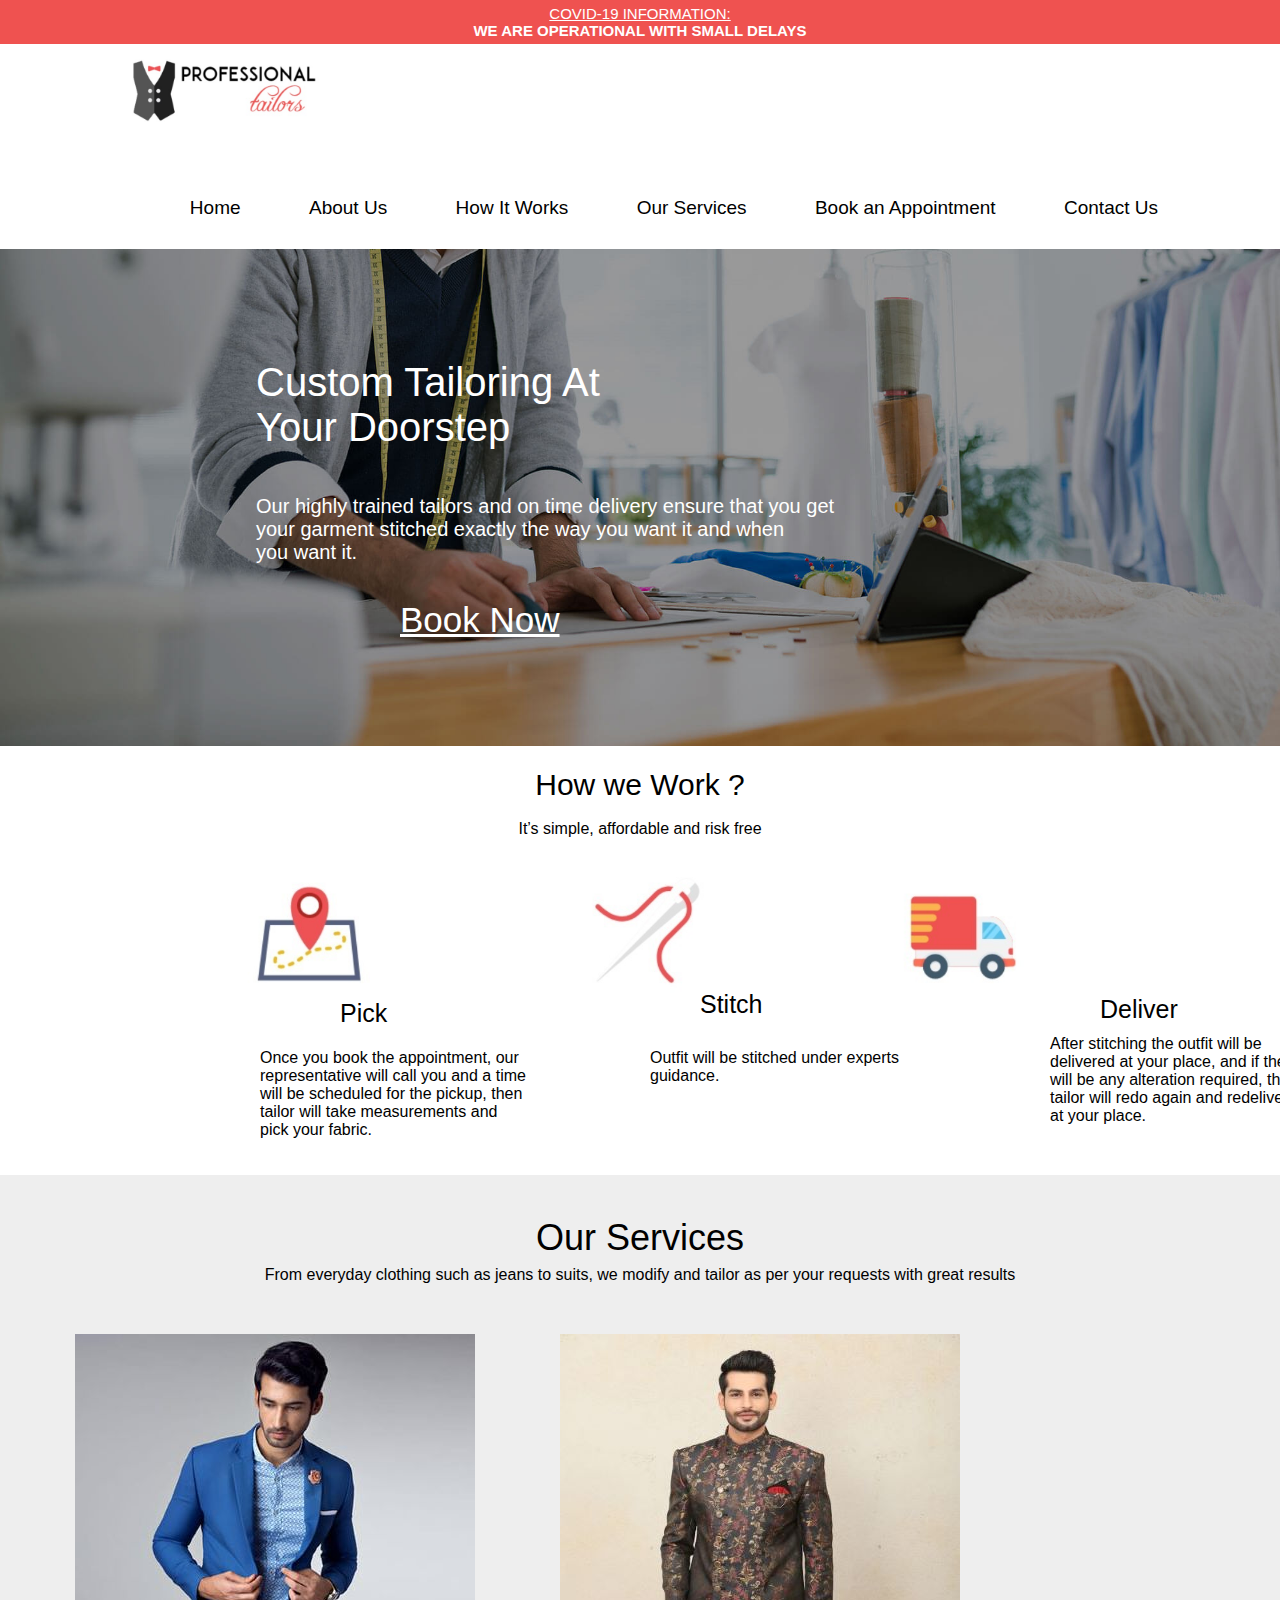
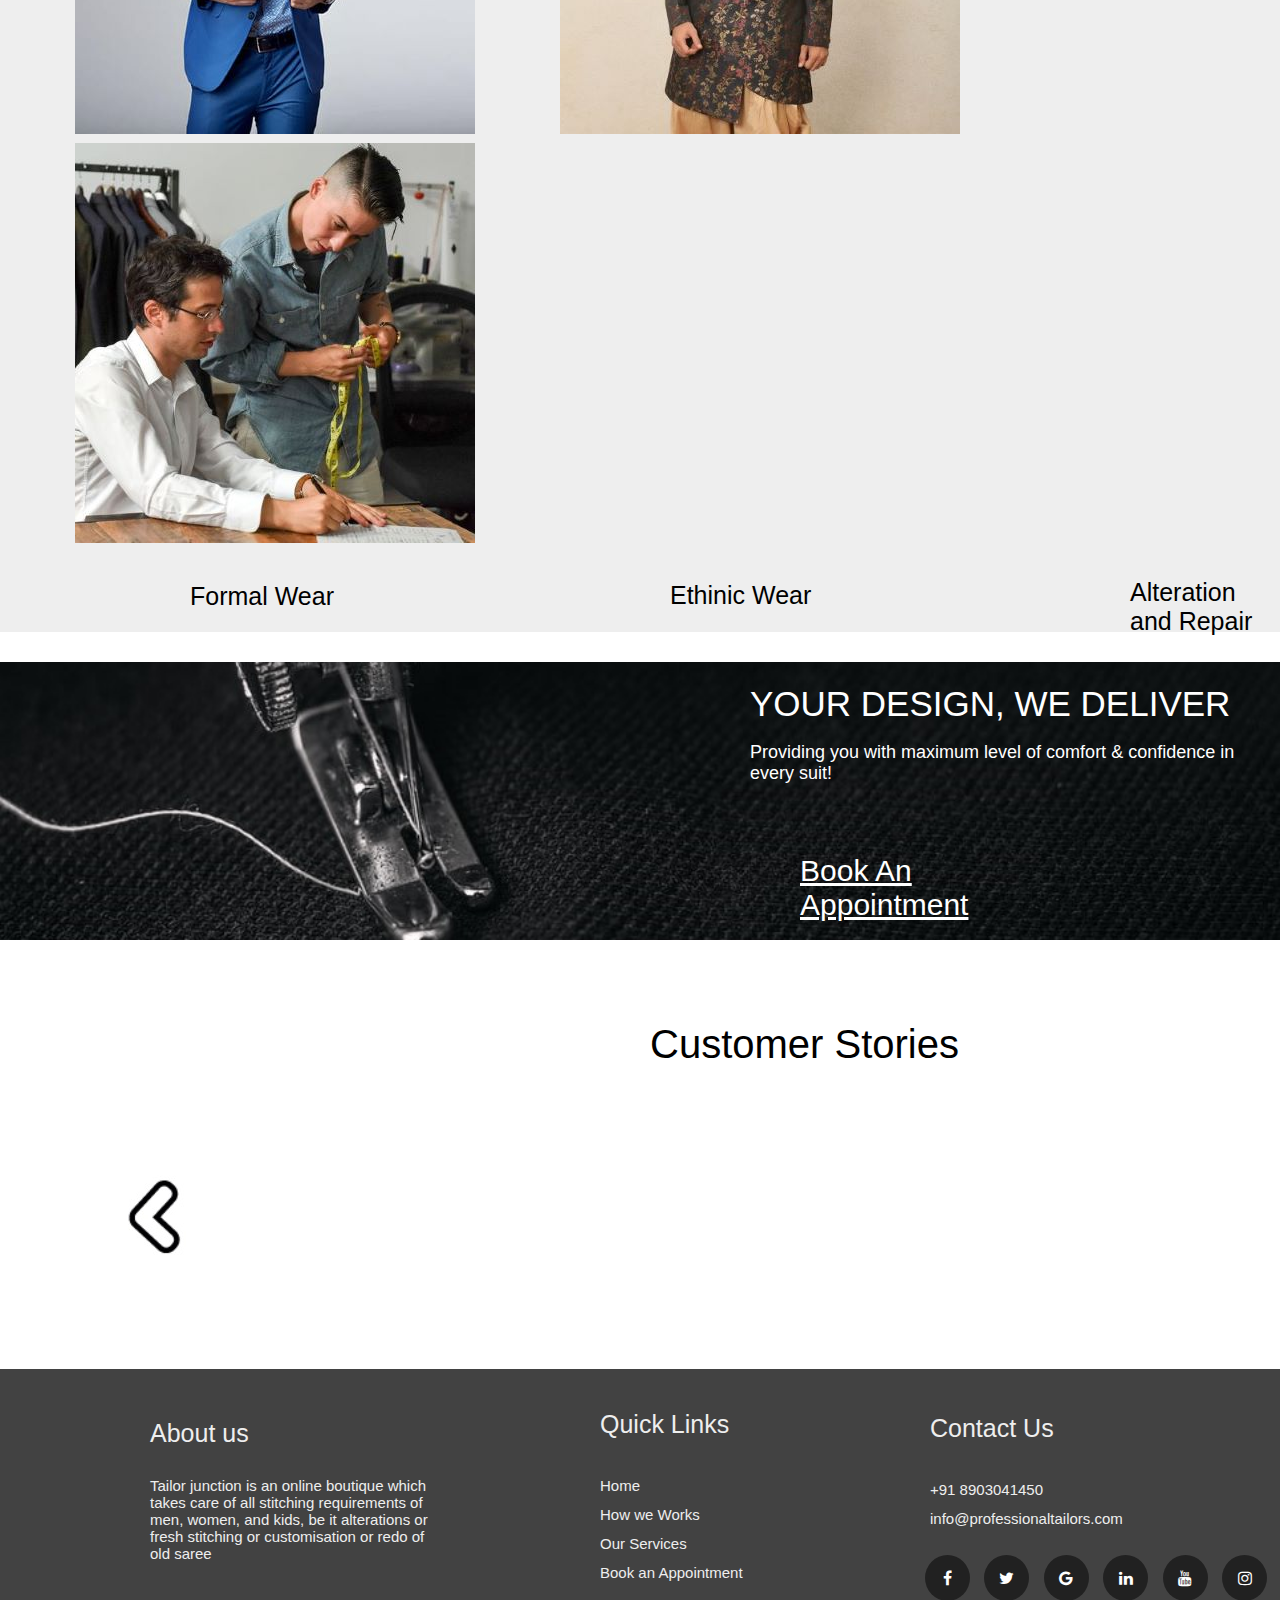
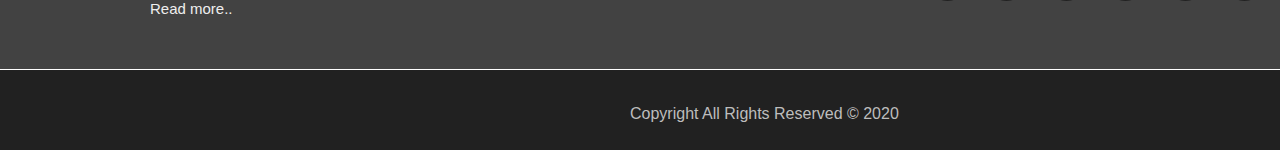
==== index.html @ ee8b9197 "Push" ====
<!DOCTYPE html>
<html>
<head>
	
	<link rel="icon" href=".\assests\img\logo.jpg" type="image/gif">
	<link rel="stylesheet" type="text/css" href="style.css">
	<link rel="stylesheet" href="https://cdnjs.cloudflare.com/ajax/libs/font-awesome/4.7.0/css/font-awesome.min.css">
	<title>Professional Tailors</title>

</head>

<body>

	<!-- COVID-19 -->
	<div class="covid-alert">
		<a>COVID-19 INFORMATION:</a>
		<br>
		WE ARE OPERATIONAL WITH SMALL DELAYS 
	</div>


	<!-- Navigation Bar --> 

	<nav>
		<img src=".\assests\img\header-logo.jpg" height="120px">
		<ul>
			<li><a href="#"  class="underline">Home</a></li>
			<li><a href="About us-Professionals.html"  class="underline">About Us</a></li>
			<li><a href="How we Works-Professionals.html"  class="underline">How It Works</a></li>
			<li><a href="Our Service-Professionals.html"  class="underline">Our Services</a></li>
			<li><a href="Book now-Professionals.html"  class="underline">Book an Appointment</a></li>
			<li><a href="Contact us-Professionals.html"  class="underline">Contact Us</a></li>
		</ul>
	</nav>
	
	<!-- Image -->
		<img src=".\assests\img\banner.jpg" width="100%" >
		<a href="Book now-Professionals.html" class="img-a">Book Now</a>
	
	
	<div class="img-text">
		<div class="mov">Custom Tailoring At <br> Your Doorstep<br></div>

		&nbsp;

		<div class="img-text-1">Our highly trained tailors and on time delivery ensure that you get <br>your garment stitched exactly the way you want it and when <br>you want it. </p>
		</div>
	</div>

	&nbsp;



	<!-- How We Works -->

	<center><bold><div class="works">How we Work ?</div></bold></center>
	<p><center><br>It’s simple, affordable and risk free</center></p>

	<div>
		<center><img src=".\assests\img\works.jpg" width="70%"></center>
	</div>

	<p class="pick">Pick</p>
	<p class="wrap-1">Once you book the appointment, our representative will call you and a time will be scheduled for the pickup, then tailor will take measurements and pick your fabric.</p>

	<p class="stitch">Stitch</p>
	<p class="wrap-2">Outfit will be stitched under experts guidance.</p>

	<p class="deliver">Deliver</p>
	<p class="wrap-3">After stitching the outfit will be delivered at your place, and if there will be any alteration required, the tailor will redo again and redeliver it at your place.</p>



	<!-- Our Services -->
	<p class="padding"></p>

	<div class="service">
		&nbsp;
		<center>Our Services</center>
		<center><p style="font-size: 16px; margin-top: 7px;">From everyday clothing such as jeans to suits, we modify and tailor as per your requests with great results</p></center>

		<p class="padding"></p>

		<img src=".\assests\img\model10.jpg" style=" margin-left: 	75px;">

		<img src=".\assests\img\model20.jpg" style=" margin-left: 	75px;">

		<img src=".\assests\img\model30.jpg" style=" margin-left: 	75px;">

		<p style="	height: 80px;"></p>

	</div>

	<p class="padding"></p>

	<div>
		<p class="img-link1"><a href="Our Service-Professionals.html">Formal Wear</a></p>
		<p class="img-link2"><a href="Our Service-Professionals.html">Ethinic Wear</a></p>
		<p class="img-link3"><a href="Our Service-Professionals.html">Alteration and Repair</a></p>
	</div>
	
	<div style="margin-top: 26px;">
		<img src=".\assests\img\model40.jpg" width="100%">
	</div>

	<div class="int-img">
		<p style="font-size: 35px;">YOUR DESIGN, WE DELIVER</p>
		&nbsp;
		<p style="font-size: 18px;">Providing you with maximum level of comfort & confidence in every suit!</p>

		<div class="int-img-a">
			<a href="Book now-Professionals.html" style="color: white;" >Book An Appointment</a>
		</div>
	</div>
	<p class="padding"></p>



	<!-- review -->
	<p class="padding"></p>

	<div style="font-size: 40px; margin-left: 650px;">Customer Stories</div>

	<p class="padding"></p>
	<p class="padding"></p>

	<div class="l-arrow">
		<img src=".\assests\img\left-arrow.jpg">
	</div>

	<div class="review">

		<div>
		<center><img src=".\assests\img\review.jpg"></center>
		<p>Love the fabric and the fit. My other shirts all feel like cheap, ill-fitting potato sacks now.Consider me converted!
			<br>
		-Saransh Khaitan</p>
		</div>

		<div>
		<center><img src=".\assests\img\review.jpg"></center>
		<p>If I could give 10 stars I would. This is the 5th shirt I've bought from this gem of a company. Highly recommend.
		<br>
		-Richa Khanna</p>
		</div>
		
	</div>

	<div class="r-arrow">
		<img src=".\assests\img\right-arrow.jpg">
	</div>

	<p class="padding"></p>
	<p class="padding"></p>




	<!-- Footer -->

	<div class="footer"></div>
	<div class="footer-txt1">
		
		<p >About us</p>
		&nbsp;

		<p class="wrap-txt1">Tailor junction is an online boutique which takes care of all stitching requirements of men, women, and kids, be it alterations or fresh stitching or customisation or redo of old saree</p>
		<br>
		<a href="About us-Professionals.html" class="wrap-txt1">Read more..</a>
	</div>

	<div class="footer-txt2">

		<p>Quick Links</p>
		&nbsp;
		<ul class="wrap-txt2">
			<a href="#">Home</a><br>
			<a href="How we Works-Professionals.html">How we Works</a><br>
			<a href="Our Service-Professionals.html">Our Services</a><br>
			<a href="Book now-Professionals.html">Book an Appointment</a>
		</ul>

	</div>

	<div class="footer-txt3">
		
		<p>Contact Us</p>
		&nbsp;
			<ul class="wrap-txt3">
			<a>+91 8903041450</a><br>
			<a href="www.google.com">info@professionaltailors.com</a>
			</ul>


	</div>

	<!-- media bar -->

	<div style="margin-left: 920px;">
	<a href="#" class="fa fa-facebook"></a>
<a href="#" class="fa fa-twitter"></a>
<a href="#" class="fa fa-google"></a>
<a href="#" class="fa fa-linkedin"></a>
<a href="#" class="fa fa-youtube"></a>
<a href="#" class="fa fa-instagram"></a>
</div>


<!-- copyright-->

<div class="end" ></div>
	<p class="end-txt">Copyright All Rights Reserved © 2020</p>
		

</body>

</html>
---- style.css ----
*{
  margin: 0;
  padding: 0;
  box-sizing: border-box;
  list-style: none;
  text-decoration: none;
  font-family: sans-serif;

}


::-webkit-scrollbar {
    width: 0px;
    background: transparent; /* make scrollbar transparent */
}

nav{
  height: 90px;
  width: 100%;
}

nav ul{
  float: right;
  margin-right: 90px;
}
nav ul li{
  display: inline-block;
  line-height: 80px;
  margin: 0 2px;
}
nav ul li a{
  color: black;
  font-weight: 500;
  font-size: 19px;
  padding: 7px 30px;
  border-radius: 3px;
  
}


.underline {
  display: inline;
  position: relative;
  overflow: hidden;
}
.underline:after {
  content: "";
  position: absolute;
  right: 0;
  width: 0;
  bottom: -5px;
  background: #ef5250;
  height: 3px;
  transition-property: width;
  transition-duration: 0.2s;
  transition-timing-function: ease-in;
}
.underline:hover:after,
.underline:focus:after,
.underline:active:after {
  left: 0;
  right: auto;
  width: 100%;
}


.img-text{
	position: absolute;
	top: 40%;
	left: 20%;
	font-size: 40px;
	color: white;
}

.img-text-1{

	font-size: 20px;
}

.img-a{
	position: absolute;
	margin-top: -150px;
	margin-left: 400px;
	font-size: 35px;
	color: white;
	transition: transform .2s;
	
	text-decoration: underline;

}


.img-a:hover {
	text-decoration: none;
	transform: translate3D(0,-2px,0) scale(1.25); 

}

.mov{
	-webkit-animation-duration: 1s;
	-webkit-animation-name: slidein;
}

  @-webkit-keyframes slidein {
            from {
                margin-left: 80%;
                width: 100%;
            }

            to {
                margin-left: 0%;
                width: 100%;
            }
}


.works{
	top: 40%;
	font-size: 30px;
}

.pick{
	position: absolute;
	margin-left: 340px;
	margin-top: -50px;
	font-size: 25px;
	
}

.stitch{
	position: absolute;
	margin-left: 700px;
	margin-top: -149px;
	font-size: 25px;
	
}

.deliver{
	position: absolute;
	margin-left: 1100px;
	margin-top: -90px;
	font-size: 25px;

}

p.wrap-1{
	 width: 270px; 
	 word-wrap: break-word;
	 margin-left:260px;
}


p.wrap-2{
	 width: 250px; 
	 word-wrap: break-word;
	 margin-left:650px;
	 margin-top: -90px;
}


p.wrap-3{
	 width: 260px; 
	 word-wrap: break-word;
	 margin-left:1050px;
	 margin-top: -50px;
}

.padding{
	height: 50px;
}



.service{
	background: #EEEEEE;
	font-size: 36px;
	width: 100%;
}


.img-link1{
	color: white;
	font-size: 25px;
	margin-top: -100px;
	margin-left: 190px;
	
}


.img-link2{
	font-size: 25px;
	margin-top: -30px;
	margin-left: 670px;
	color: white;
}

.img-link3{
	font-size: 25px;
	margin-top: -32px;
	margin-left: 1130px;
	color: black;
}

div p a{
	color: #000;
}

.int-img{
	margin-left: 750px;
	margin-top: -260px;
	color: white;
}

.int-img-a{
	width: 50%;
	margin-left: 50px;
	margin-top: 70px;
	font-size: 30px;
	transition: transform .2s;
	text-decoration: underline;

	
}

.int-img-a:hover {
	text-decoration: none;
	transform: translate3D(0,-2px,0) scale(1.05); 
}




@keyframes display {
  0% {
    transform: translateX(200px);
    opacity: 0;
  }
  10% {
    transform: translateX(0);
    opacity: 1;
  }
  20% {
    transform: translateX(0);
    opacity: 1;
  }
  30% {
    transform: translateX(-200px);
    opacity: 0;
  }
  100% {
    transform: translateX(-200px);
    opacity: 0;
  }
}

.review {
  position: relative;
  width: 100%;
  height: 200px;
  margin-top: 5vh;
}


.review > div {
  position: absolute;
  top: 0;
  left: calc(30% - 50px);
  opacity: 0;
  animation: display 8s infinite;
}

div:nth-child(2) {
  animation-delay: 4s;
}
div:nth-child(3) {
  animation-delay: 4s;
}
div:nth-child(4) {
  animation-delay: 6s;
}
div:nth-child(5) {
  animation-delay: 8s;
}


.l-arrow{
	margin-left: 80px;
	margin-bottom: -190px;
	
}

.r-arrow{
	margin-left: 1310px;
	margin-top: -140px;
}


.footer{
	background: #424242;
	height: 300px;

}

.footer-txt1{
	color: #EEEEEE;
	margin-left: 150px;
	margin-top: -250px;
	font-size: 25px;


}

.wrap-txt1{
	color: #EEEEEE;
	 width: 280px; 
	 word-wrap: break-word;
	 font-size: 15px;

}


.footer-txt2{
	color: #EEEEEE;
	margin-left: 600px;
	margin-top: -210px;
	font-size: 25px;


}

ul a{
	color: #EEEEEE; 
	 
	 font-size: 15px;

}



.footer-txt3{

	color: #EEEEEE;
	margin-left: 930px;
	margin-top: -170px;
	font-size: 25px;


}


.end{
	color: #E0E0E0;
	background: #212121;
	height: 80px;
	margin-top: 44px;
	
}

.end-txt{
	color: #BDBDBD;
	margin-left: 630px; 
	margin-top: -45px;
}



.fa {
  padding: 15px;
  font-size: 30px;
  width: 45px;
  text-align: center;
  text-decoration: none;
  margin: 25px 5px;
  border-radius: 50%;

}

.fa:hover {
    opacity: 0.7;
}

.fa-facebook {
  background: #212121;
  color: white;
}

.fa-twitter {
  background: #212121;
  color: white;
}

.fa-google {
  background: #212121;
  color: white;
}

.fa-linkedin {
  background: #212121;
  color: white;
}

.fa-youtube {
  background: #212121;
  color: white;
}

.fa-instagram {
  background: #212121;
  color: white;
}


.covid-alert {
	background: #ef5250;
	color: #fff;
	width: 100%;
	padding: 5px 10px;
	font-size: 15px;
	text-align: center;
	font-weight: bold;
    font-family: Inter, sans-serif;
}
.covid-alert a {
	color: #fff;
    text-decoration: underline;
    font-weight: 20;
}





															/*    Contact Us    */



.c-img {
	color: white;
    font-size: 50px;
    display: inline-block;
    padding-bottom: 5px;
    position: relative;
}
.c-img:before{

    content: "";
    position: absolute;
    width: 50%;
    height: 1px;
    bottom: 0;
    left: 25%;
    border-bottom: 2px solid white;
}


.c-addbox{
	line-height: 36pt;
	padding:30px 30px;
	background: #EEEEEE;
	width: 50%;
	height: 450px;
	margin-top: -450px;
	margin-left: 50px;
}


															/*  About Us    */



.a-wrap{
	font-size: 20px;
	margin-top: 150px;
	margin-left: 320px;
	width: 850px; 
	word-wrap: break-word;
}

.a-abbox{

	padding:100px 100px;
	background: #EEEEEE;
	width: 100%;
	height: 650px;
	
}

.aa-abbox{

	font-size: 18px;
	margin-left: 50px;
	width: 50%;
	height: 450px;
	word-wrap: break-word;

}

.a-box-img{
	margin-left: 800px;
	margin-top: -520px;
}


														/* Services  */


.fling-minislide {width:300px; height:400px; overflow:hidden; position:relative; }
.fling-minislide img{ position:absolute; animation:fling-minislide 15s infinite; opacity:0; width: 100%; height: auto;}

@keyframes fling-minislide {25%{opacity:1;} 40%{opacity:0;}}

.fling-minislide img:nth-child(3){animation-delay:0s;}
.fling-minislide img:nth-child(2){animation-delay:5s;}
.fling-minislide img:nth-child(1){animation-delay:10s;}


.s-addbox-left{

	padding:100px 100px;
	background: #EEEEEE;
	width: 60%;
	height: 500px;
	margin-top: 0px;
	margin-left: 120px;
}


.s-addbox-right{
	border: 1px solid white;
	padding:100px 100px;
	background: #EEEEEE;
	width: 60%;
	height: 500px;
	margin-top: 0px;
	margin-left: 490px;
}

.s-addbox{

	padding:100px 100px;
	background: #EEEEEE;
	width: 50%;
	height: 300px;
	margin-top: 0px;
	margin-left: 120px;
}


															/* Book an Appointment  */



.book-p{
	text-align-last: center;
	font-size: 18px;
	margin-top: 300px;
	margin-left: 320px;
	width: 900px; 
	word-wrap: break-word;
}


															/*  form  */


.form-style-9{
	max-width: 1050px;
	background: #EEEEEE;
	padding: 30px;
	margin: 50px auto;
	box-shadow: 1px 1px 25px rgba(0, 0, 0, 0.35);

}
.form-style-9 ul{
	padding:0;
	margin:0;
	list-style:none;
}
.form-style-9 ul li{
	display: block;
	margin-bottom: 10px;
	min-height: 35px;
}
.form-style-9 ul li  .field-style{
	box-sizing: border-box; 
	-webkit-box-sizing: border-box;
	-moz-box-sizing: border-box; 
	padding: 8px;
	outline: none;


}.form-style-9 ul li  .field-style:focus{
	box-shadow: 0 0 5px #B0CFE0;
	border:1px solid black;
}
.form-style-9 ul li .field-split{
	width: 49%;
}
.form-style-9 ul li .field-full{
	width: 100%;
}
.form-style-9 ul li input.align-left{
	float:left;
}
.form-style-9 ul li input.align-right{
	float:right;
}
.form-style-9 ul li textarea{
	width: 100%;
	height: 100px;
}
.form-style-9 ul li input[type="button"], 
.form-style-9 ul li input[type="submit"] {

	background-color: #000000;

	display: inline-block;
	cursor: pointer;
	color: #FFFFFF;
	padding: 8px 18px;
	text-decoration: none;
	font: 12px Arial, Helvetica, sans-serif;
}
.form-style-9 ul li input[type="button"]:hover, 
.form-style-9 ul li input[type="submit"]:hover {
	
	background-color: #eeeeee;
	color: black;
}
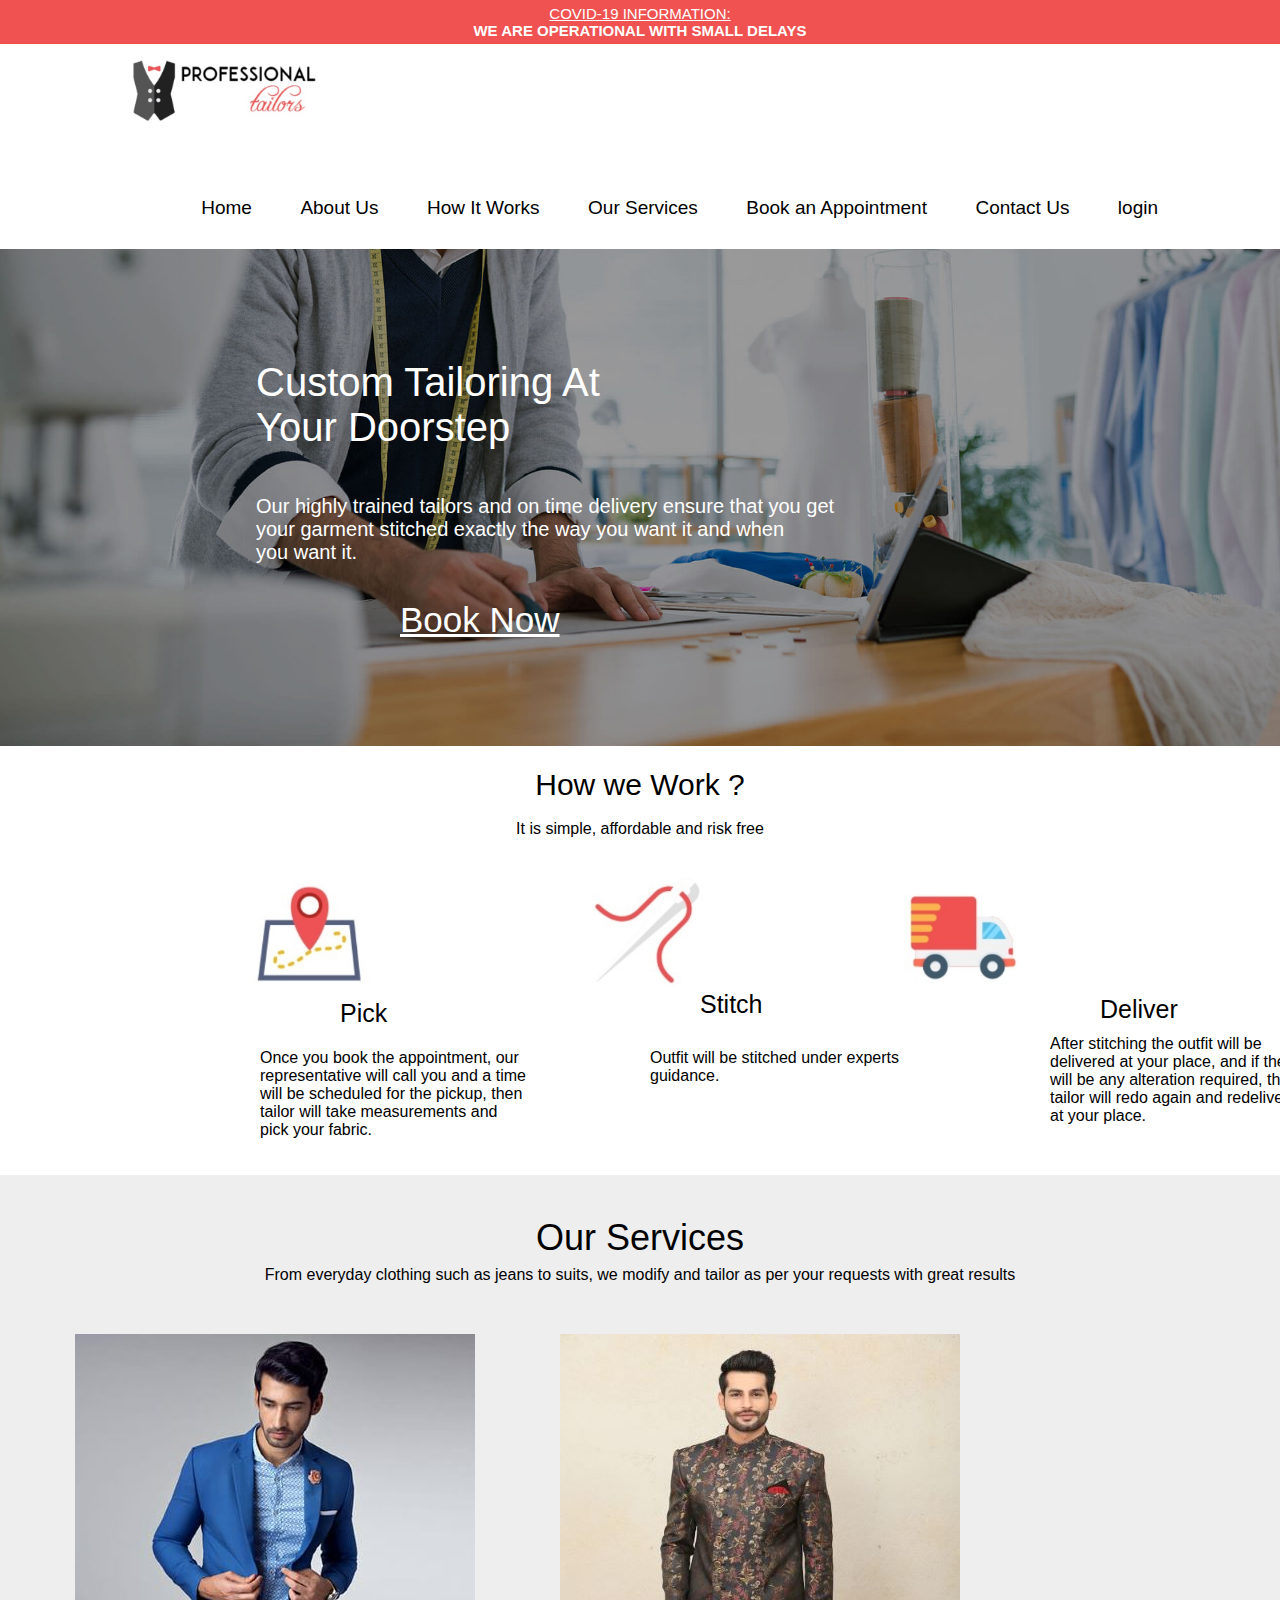
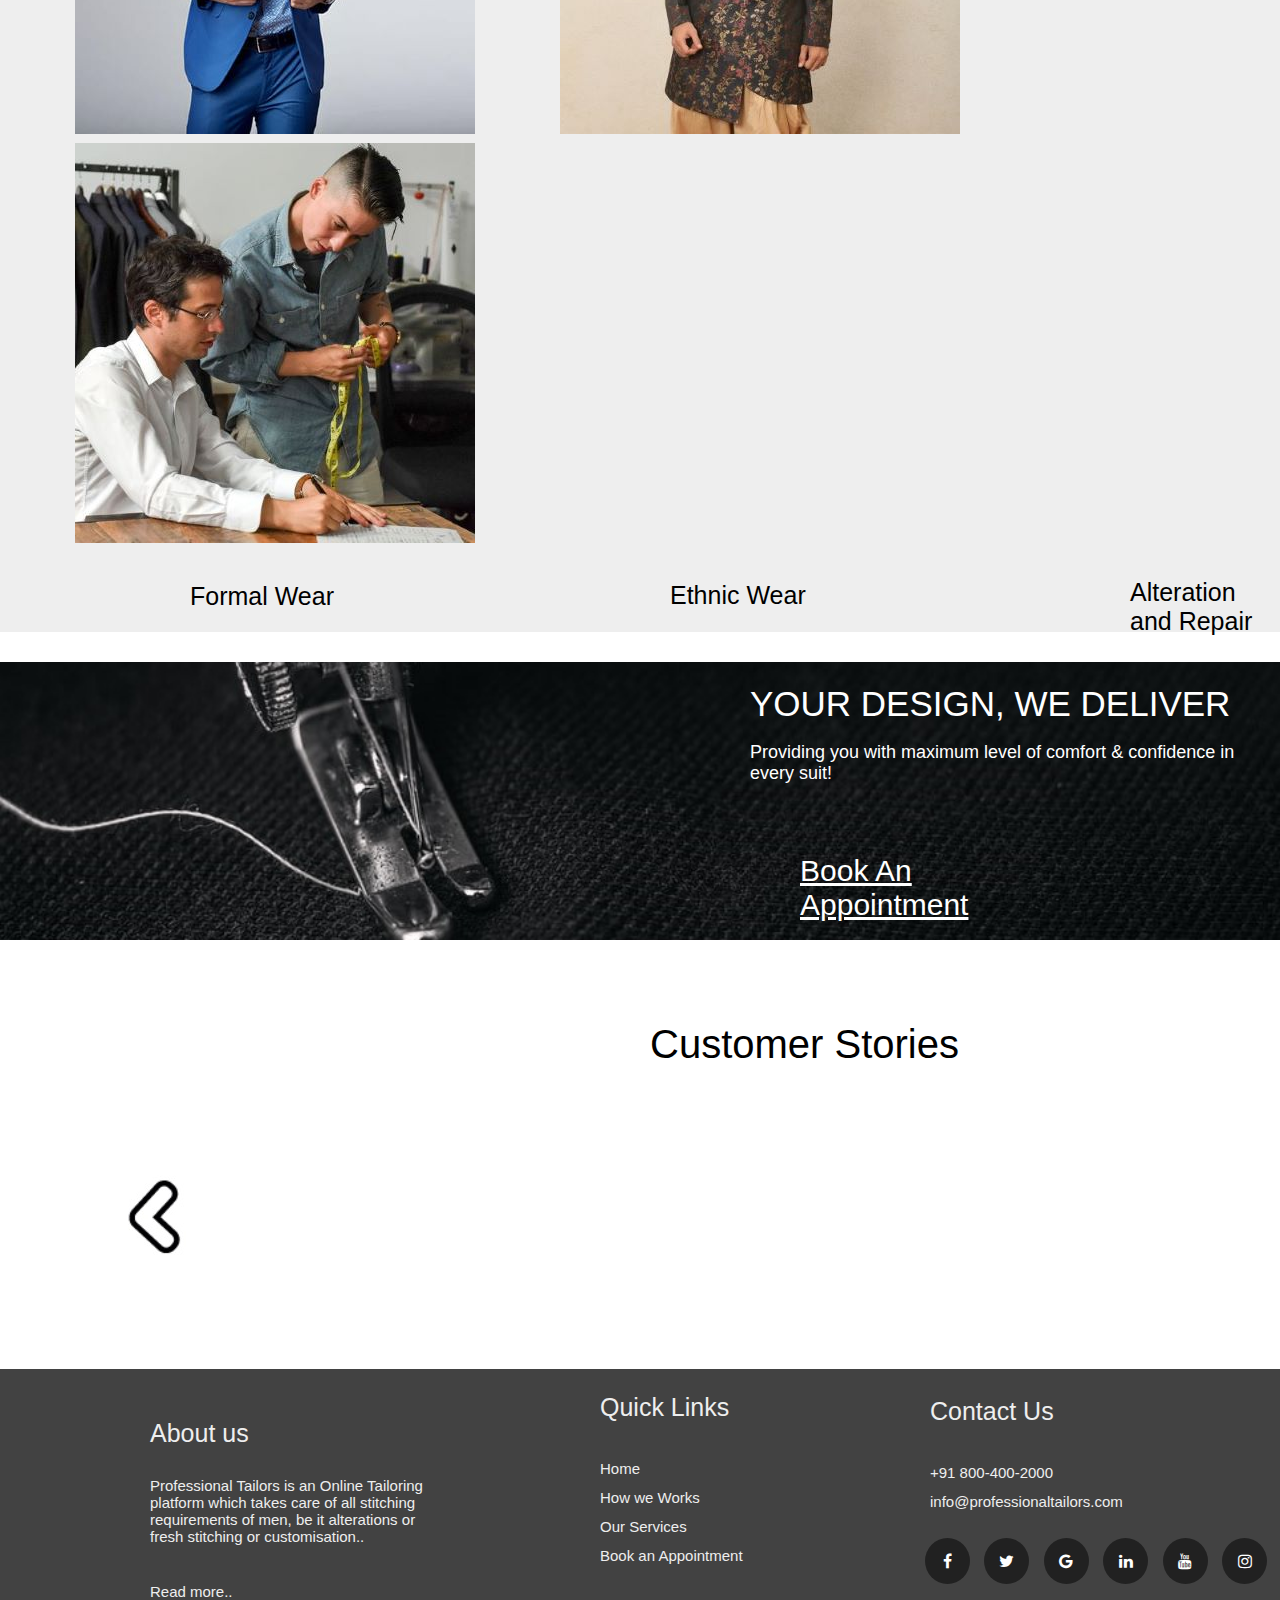
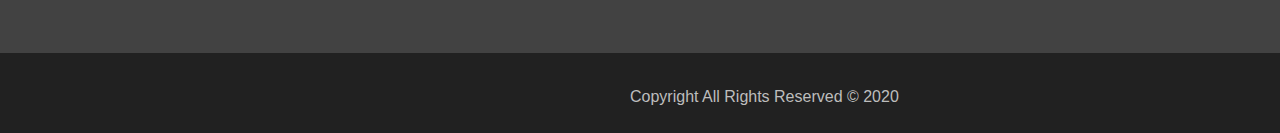
==== commit c4b83525: "login system" ====
--- a/index.html
+++ b/index.html
@@ -3,7 +3,7 @@
 <head>
 	
 	<link rel="icon" href=".\assests\img\logo.jpg" type="image/gif">
-	<link rel="stylesheet" type="text/css" href="style.css">
+	<link rel="stylesheet" type="text/css" href="css/style_html.css">
 	<link rel="stylesheet" href="https://cdnjs.cloudflare.com/ajax/libs/font-awesome/4.7.0/css/font-awesome.min.css">
 	<title>Professional Tailors</title>
 
@@ -30,8 +30,12 @@
 			<li><a href="Our Service-Professionals.html"  class="underline">Our Services</a></li>
 			<li><a href="Book now-Professionals.html"  class="underline">Book an Appointment</a></li>
 			<li><a href="Contact us-Professionals.html"  class="underline">Contact Us</a></li>
+			<li><a href="php/login.php"  class="underline">login</a></li>
+
 		</ul>
 	</nav>
+
+
 	
 	<!-- Image -->
 		<img src=".\assests\img\banner.jpg" width="100%" >
@@ -54,7 +58,7 @@
 	<!-- How We Works -->
 
 	<center><bold><div class="works">How we Work ?</div></bold></center>
-	<p><center><br>It’s simple, affordable and risk free</center></p>
+	<p><center><br>It is simple, affordable and risk free</center></p>
 
 	<div>
 		<center><img src=".\assests\img\works.jpg" width="70%"></center>
@@ -95,7 +99,7 @@
 
 	<div>
 		<p class="img-link1"><a href="Our Service-Professionals.html">Formal Wear</a></p>
-		<p class="img-link2"><a href="Our Service-Professionals.html">Ethinic Wear</a></p>
+		<p class="img-link2"><a href="Our Service-Professionals.html">Ethnic Wear</a></p>
 		<p class="img-link3"><a href="Our Service-Professionals.html">Alteration and Repair</a></p>
 	</div>
 	
@@ -134,14 +138,14 @@
 		<center><img src=".\assests\img\review.jpg"></center>
 		<p>Love the fabric and the fit. My other shirts all feel like cheap, ill-fitting potato sacks now.Consider me converted!
 			<br>
-		-Saransh Khaitan</p>
+		-Pragash Kumar</p>
 		</div>
 
 		<div>
 		<center><img src=".\assests\img\review.jpg"></center>
 		<p>If I could give 10 stars I would. This is the 5th shirt I've bought from this gem of a company. Highly recommend.
 		<br>
-		-Richa Khanna</p>
+		-Hari Haran</p>
 		</div>
 		
 	</div>
@@ -164,7 +168,7 @@
 		<p >About us</p>
 		&nbsp;
 
-		<p class="wrap-txt1">Tailor junction is an online boutique which takes care of all stitching requirements of men, women, and kids, be it alterations or fresh stitching or customisation or redo of old saree</p>
+		<p class="wrap-txt1">Professional Tailors is an Online Tailoring platform which takes care of all stitching requirements of men, be it alterations or fresh stitching or customisation..</p>
 		<br>
 		<a href="About us-Professionals.html" class="wrap-txt1">Read more..</a>
 	</div>
@@ -187,7 +191,7 @@
 		<p>Contact Us</p>
 		&nbsp;
 			<ul class="wrap-txt3">
-			<a>+91 8903041450</a><br>
+			<a>+91 800-400-2000</a><br>
 			<a href="www.google.com">info@professionaltailors.com</a>
 			</ul>
 
--- a/css/style_html.css
+++ b/css/style_html.css
@@ -0,0 +1,645 @@
+*{
+  margin: 0;
+  padding: 0;
+  box-sizing: border-box;
+  list-style: none;
+  text-decoration: none;
+  font-family: sans-serif;
+
+}
+
+
+::-webkit-scrollbar {
+    width: 0px;
+    background: transparent; /* make scrollbar transparent */
+}
+
+nav{
+  height: 90px;
+  width: 100%;
+}
+
+nav ul{
+  float: right;
+  margin-right: 100px;
+}
+nav ul li{
+  display: inline-block;
+  line-height: 80px;
+  margin: 0 2px;
+}
+nav ul li a{
+  color: black;
+  font-weight: 500;
+  font-size: 19px;
+  padding: 7px 20px;
+  border-radius: 3px;
+  
+}
+
+
+.underline {
+  display: inline;
+  position: relative;
+  overflow: hidden;
+}
+.underline:after {
+  content: "";
+  position: absolute;
+  right: 0;
+  width: 0;
+  bottom: -5px;
+  background: #ef5250;
+  height: 3px;
+  transition-property: width;
+  transition-duration: 0.2s;
+  transition-timing-function: ease-in;
+}
+.underline:hover:after,
+.underline:focus:after,
+.underline:active:after {
+  left: 0;
+  right: auto;
+  width: 100%;
+}
+
+
+.img-text{
+	position: absolute;
+	top: 40%;
+	left: 20%;
+	font-size: 40px;
+	color: white;
+}
+
+.img-text-1{
+
+	font-size: 20px;
+}
+
+.img-a{
+	position: absolute;
+	margin-top: -150px;
+	margin-left: 400px;
+	font-size: 35px;
+	color: white;
+	transition: transform .2s;
+	
+	text-decoration: underline;
+
+}
+
+
+.img-a:hover {
+	text-decoration: none;
+	transform: translate3D(0,-2px,0) scale(1.25); 
+
+}
+
+.mov{
+	-webkit-animation-duration: 1s;
+	-webkit-animation-name: slidein;
+}
+
+  @-webkit-keyframes slidein {
+            from {
+                margin-left: 80%;
+                width: 100%;
+            }
+
+            to {
+                margin-left: 0%;
+                width: 100%;
+            }
+}
+
+
+.works{
+	top: 40%;
+	font-size: 30px;
+}
+
+.pick{
+	position: absolute;
+	margin-left: 340px;
+	margin-top: -50px;
+	font-size: 25px;
+	
+}
+
+.stitch{
+	position: absolute;
+	margin-left: 700px;
+	margin-top: -149px;
+	font-size: 25px;
+	
+}
+
+.deliver{
+	position: absolute;
+	margin-left: 1100px;
+	margin-top: -90px;
+	font-size: 25px;
+
+}
+
+p.wrap-1{
+	 width: 270px; 
+	 word-wrap: break-word;
+	 margin-left:260px;
+}
+
+
+p.wrap-2{
+	 width: 250px; 
+	 word-wrap: break-word;
+	 margin-left:650px;
+	 margin-top: -90px;
+}
+
+
+p.wrap-3{
+	 width: 260px; 
+	 word-wrap: break-word;
+	 margin-left:1050px;
+	 margin-top: -50px;
+}
+
+.padding{
+	height: 50px;
+}
+
+
+
+.service{
+	background: #EEEEEE;
+	font-size: 36px;
+	width: 100%;
+}
+
+
+.img-link1{
+	color: white;
+	font-size: 25px;
+	margin-top: -100px;
+	margin-left: 190px;
+	
+}
+
+
+.img-link2{
+	font-size: 25px;
+	margin-top: -30px;
+	margin-left: 670px;
+	color: white;
+}
+
+.img-link3{
+	font-size: 25px;
+	margin-top: -32px;
+	margin-left: 1130px;
+	color: black;
+}
+
+div p a{
+	color: #000;
+}
+
+.int-img{
+	margin-left: 750px;
+	margin-top: -260px;
+	color: white;
+}
+
+.int-img-a{
+	width: 50%;
+	margin-left: 50px;
+	margin-top: 70px;
+	font-size: 30px;
+	transition: transform .2s;
+	text-decoration: underline;
+
+	
+}
+
+.int-img-a:hover {
+	text-decoration: none;
+	transform: translate3D(0,-2px,0) scale(1.05); 
+}
+
+
+
+
+@keyframes display {
+  0% {
+    transform: translateX(200px);
+    opacity: 0;
+  }
+  10% {
+    transform: translateX(0);
+    opacity: 1;
+  }
+  20% {
+    transform: translateX(0);
+    opacity: 1;
+  }
+  30% {
+    transform: translateX(-200px);
+    opacity: 0;
+  }
+  100% {
+    transform: translateX(-200px);
+    opacity: 0;
+  }
+}
+
+.review {
+  position: relative;
+  width: 100%;
+  height: 200px;
+  margin-top: 5vh;
+}
+
+
+.review > div {
+  position: absolute;
+  top: 0;
+  left: calc(30% - 50px);
+  opacity: 0;
+  animation: display 8s infinite;
+}
+
+div:nth-child(2) {
+  animation-delay: 4s;
+}
+div:nth-child(3) {
+  animation-delay: 4s;
+}
+div:nth-child(4) {
+  animation-delay: 6s;
+}
+div:nth-child(5) {
+  animation-delay: 8s;
+}
+
+
+.l-arrow{
+	margin-left: 80px;
+	margin-bottom: -190px;
+	
+}
+
+.r-arrow{
+	margin-left: 1310px;
+	margin-top: -140px;
+}
+
+
+.footer{
+	background: #424242;
+	height: 300px;
+
+}
+
+.footer-txt1{
+	color: #EEEEEE;
+	margin-left: 150px;
+	margin-top: -250px;
+	font-size: 25px;
+
+
+}
+
+.wrap-txt1{
+	color: #EEEEEE;
+	 width: 280px; 
+	 word-wrap: break-word;
+	 font-size: 15px;
+
+}
+
+
+.footer-txt2{
+	color: #EEEEEE;
+	margin-left: 600px;
+	margin-top: -210px;
+	font-size: 25px;
+
+
+}
+
+ul a{
+	color: #EEEEEE; 
+	 
+	 font-size: 15px;
+
+}
+
+
+
+.footer-txt3{
+
+	color: #EEEEEE;
+	margin-left: 930px;
+	margin-top: -170px;
+	font-size: 25px;
+
+
+}
+
+
+.end{
+	color: #E0E0E0;
+	background: #212121;
+	height: 80px;
+	margin-top: 44px;
+	
+}
+
+.end-txt{
+	color: #BDBDBD;
+	margin-left: 630px; 
+	margin-top: -45px;
+}
+
+
+
+.fa {
+  padding: 15px;
+  font-size: 30px;
+  width: 45px;
+  text-align: center;
+  text-decoration: none;
+  margin: 25px 5px;
+  border-radius: 50%;
+
+}
+
+.fa:hover {
+    opacity: 0.7;
+}
+
+.fa-facebook {
+  background: #212121;
+  color: white;
+}
+
+.fa-twitter {
+  background: #212121;
+  color: white;
+}
+
+.fa-google {
+  background: #212121;
+  color: white;
+}
+
+.fa-linkedin {
+  background: #212121;
+  color: white;
+}
+
+.fa-youtube {
+  background: #212121;
+  color: white;
+}
+
+.fa-instagram {
+  background: #212121;
+  color: white;
+}
+
+
+.covid-alert {
+	background: #ef5250;
+	color: #fff;
+	width: 100%;
+	padding: 5px 10px;
+	font-size: 15px;
+	text-align: center;
+	font-weight: bold;
+    font-family: Inter, sans-serif;
+}
+.covid-alert a {
+	color: #fff;
+    text-decoration: underline;
+    font-weight: 20;
+}
+
+
+
+
+
+															/*    Contact Us    */
+
+
+
+.c-img {
+	color: white;
+    font-size: 50px;
+    display: inline-block;
+    padding-bottom: 5px;
+    position: relative;
+}
+.c-img:before{
+
+    content: "";
+    position: absolute;
+    width: 50%;
+    height: 1px;
+    bottom: 0;
+    left: 25%;
+    border-bottom: 2px solid white;
+}
+
+
+.c-addbox{
+	line-height: 36pt;
+	padding:30px 30px;
+	background: #EEEEEE;
+	width: 50%;
+	height: 450px;
+	margin-top: -450px;
+	margin-left: 50px;
+}
+
+
+															/*  About Us    */
+
+
+
+.a-wrap{
+	font-size: 20px;
+	margin-top: 150px;
+	margin-left: 320px;
+	width: 850px; 
+	word-wrap: break-word;
+}
+
+.a-abbox{
+
+	padding:100px 100px;
+	background: #EEEEEE;
+	width: 100%;
+	height: 650px;
+	
+}
+
+.aa-abbox{
+
+	font-size: 18px;
+	margin-left: 50px;
+	width: 50%;
+	height: 450px;
+	word-wrap: break-word;
+
+}
+
+.a-box-img{
+	margin-left: 800px;
+	margin-top: -520px;
+}
+
+
+														/* Services  */
+
+
+.fling-minislide {width:300px; height:400px; overflow:hidden; position:relative; }
+.fling-minislide img{ position:absolute; animation:fling-minislide 15s infinite; opacity:0; width: 100%; height: auto;}
+
+@keyframes fling-minislide {25%{opacity:1;} 40%{opacity:0;}}
+
+.fling-minislide img:nth-child(3){animation-delay:0s;}
+.fling-minislide img:nth-child(2){animation-delay:5s;}
+.fling-minislide img:nth-child(1){animation-delay:10s;}
+
+
+.s-addbox-left{
+
+	padding:60px 100px;
+	background: #EEEEEE;
+	width: 60%;
+	height: 500px;
+	margin-top: 0px;
+	margin-left: 120px;
+}
+
+
+.s-addbox-right{
+	border: 1px solid white;
+	padding: 60px 100px;
+	background: #EEEEEE;
+	width: 60%;
+	height: 500px;
+	margin-top: 0px;
+	margin-left: 490px;
+}
+
+.s-addbox{
+
+	padding:100px 100px;
+	background: #EEEEEE;
+	width: 50%;
+	height: 300px;
+	margin-top: 0px;
+	margin-left: 120px;
+}
+
+
+															/* Book an Appointment  */
+
+
+
+.book-p{
+	text-align-last: center;
+	font-size: 18px;
+	margin-top: 300px;
+	margin-left: 320px;
+	width: 900px; 
+	word-wrap: break-word;
+}
+
+
+															/*  form  */
+
+
+.form-style-9{
+	max-width: 1050px;
+	background: #EEEEEE;
+	padding: 30px;
+	margin: 50px auto;
+	box-shadow: 1px 1px 25px rgba(0, 0, 0, 0.35);
+
+}
+.form-style-9 ul{
+	padding:0;
+	margin:0;
+	list-style:none;
+}
+.form-style-9 ul li{
+	display: block;
+	margin-bottom: 10px;
+	min-height: 35px;
+}
+.form-style-9 ul li  .field-style{
+	box-sizing: border-box; 
+	-webkit-box-sizing: border-box;
+	-moz-box-sizing: border-box; 
+	padding: 8px;
+	outline: none;
+
+
+}.form-style-9 ul li  .field-style:focus{
+	box-shadow: 0 0 5px #B0CFE0;
+	border:1px solid black;
+}
+.form-style-9 ul li .field-split{
+	width: 49%;
+}
+.form-style-9 ul li .field-full{
+	width: 100%;
+}
+.form-style-9 ul li input.align-left{
+	float:left;
+}
+.form-style-9 ul li input.align-right{
+	float:right;
+}
+.form-style-9 ul li textarea{
+	width: 100%;
+	height: 100px;
+}
+.form-style-9 ul li input[type="button"], 
+.form-style-9 ul li input[type="submit"] {
+
+	background-color: #000000;
+
+	display: inline-block;
+	cursor: pointer;
+	color: #FFFFFF;
+	padding: 8px 18px;
+	text-decoration: none;
+	font: 12px Arial, Helvetica, sans-serif;
+}
+.form-style-9 ul li input[type="button"]:hover, 
+.form-style-9 ul li input[type="submit"]:hover {
+	
+	background-color: #eeeeee;
+	color: black;
+}
+
+
+
+
+
+
+
+
+
+
+
+
+
+
+
+
